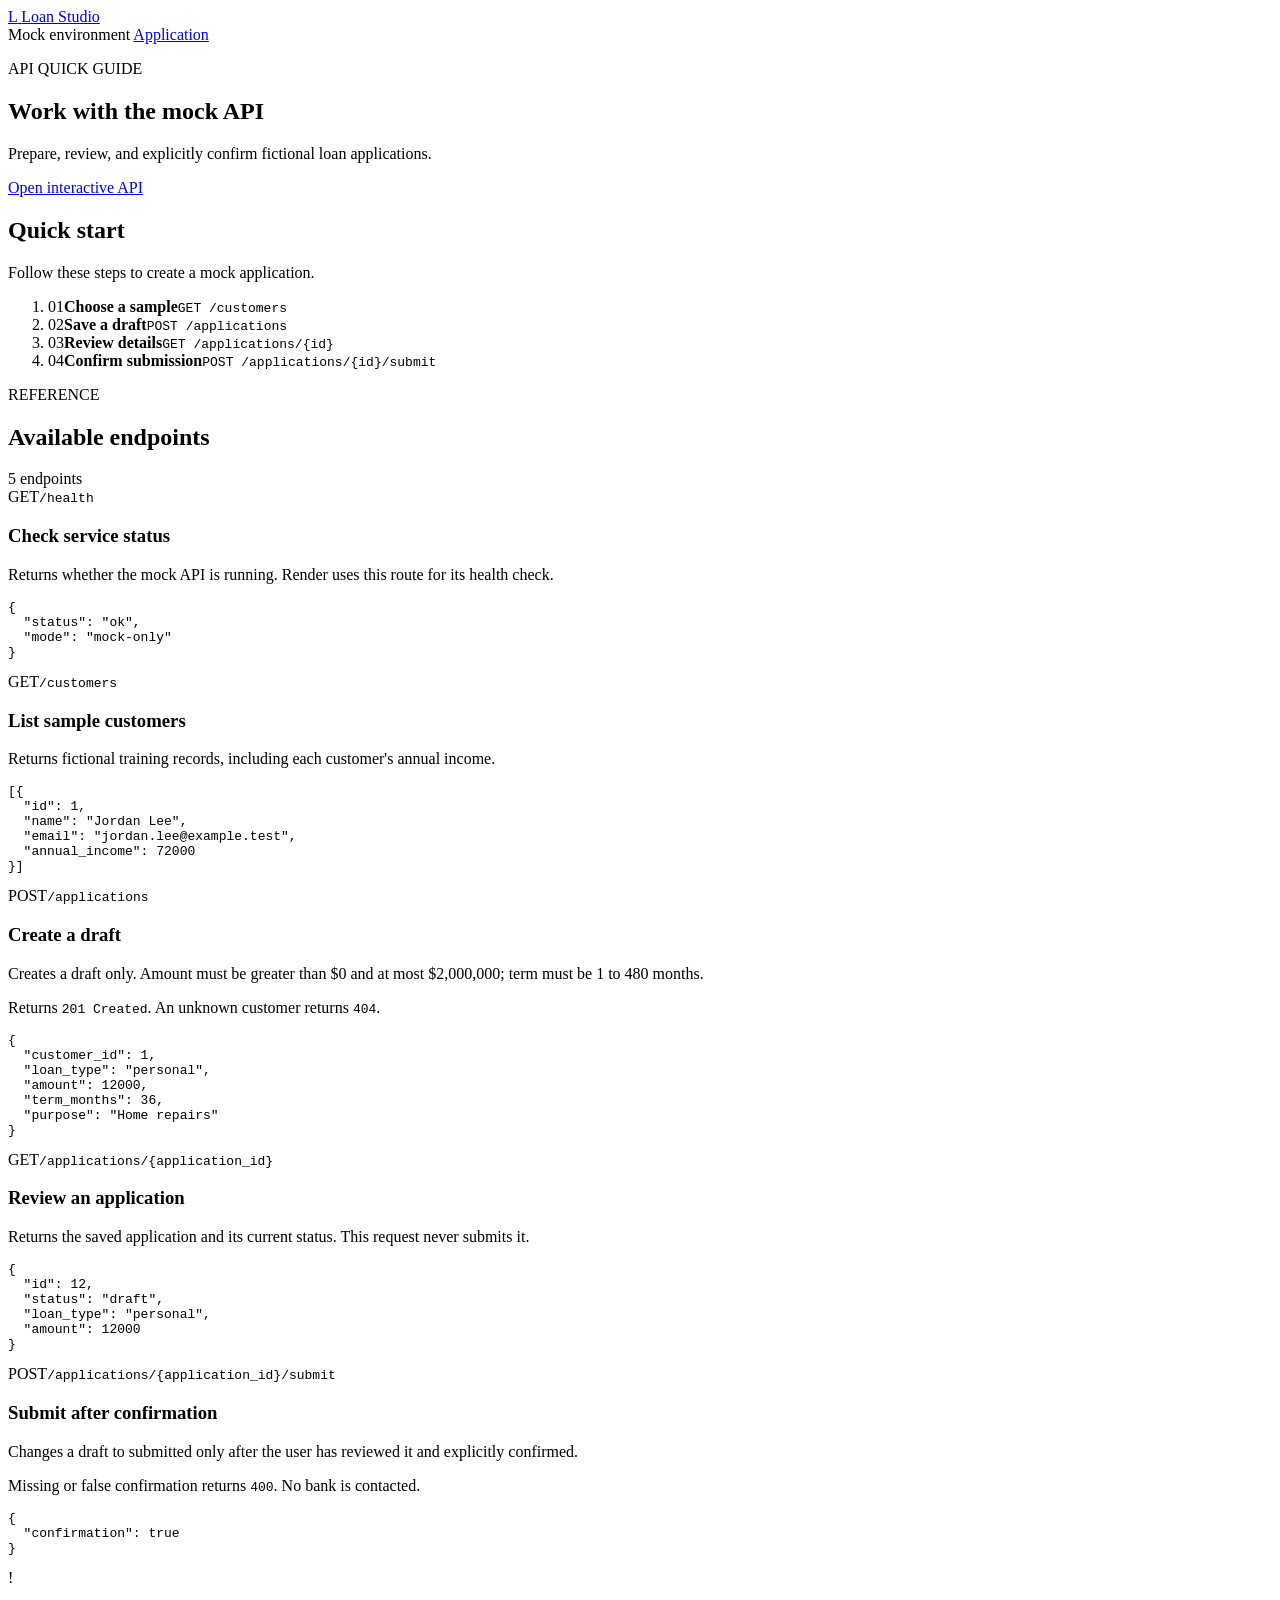
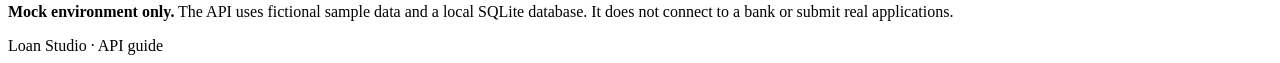
==== app/static/docs.html @ 6e6652a4 "Add friendly API documentation page" ====
<!doctype html>
<html lang="en">

<head>
    <meta charset="utf-8">
    <meta name="viewport" content="width=device-width, initial-scale=1">
    <meta name="theme-color" content="#fff8fc">
    <title>API guide | Loan Studio</title>
    <link rel="stylesheet" href="/static/styles.css">
    <link rel="stylesheet" href="/static/docs.css">
</head>

<body>
    <div class="app-shell docs-shell">
        <header class="topbar">
            <a class="brand" href="/" aria-label="Loan Studio application">
                <span class="brand-mark" aria-hidden="true">L</span>
                <span>Loan Studio</span>
            </a>
            <div class="topbar-tools">
                <span class="environment-pill"><span class="environment-dot"></span>Mock environment</span>
                <a class="docs-link" href="/">Application</a>
            </div>
        </header>

        <main>
            <section class="guide-heading" aria-labelledby="guide-title">
                <div>
                    <p class="eyebrow">API QUICK GUIDE</p>
                    <h1 id="guide-title">Work with the mock API</h1>
                    <p class="page-subtitle">Prepare, review, and explicitly confirm fictional loan applications.</p>
                </div>
                <a class="button button-violet" href="/swagger">Open interactive API</a>
            </section>

            <section class="quick-start" aria-labelledby="quick-start-title">
                <div class="quick-start-heading">
                    <h2 id="quick-start-title">Quick start</h2>
                    <p>Follow these steps to create a mock application.</p>
                </div>
                <ol class="quick-steps">
                    <li><span>01</span><strong>Choose a sample</strong><code>GET /customers</code></li>
                    <li><span>02</span><strong>Save a draft</strong><code>POST /applications</code></li>
                    <li><span>03</span><strong>Review details</strong><code>GET /applications/{id}</code></li>
                    <li><span>04</span><strong>Confirm submission</strong><code>POST /applications/{id}/submit</code>
                    </li>
                </ol>
            </section>

            <section class="endpoint-section" aria-labelledby="endpoint-title">
                <div class="endpoint-heading">
                    <div>
                        <p class="eyebrow">REFERENCE</p>
                        <h2 id="endpoint-title">Available endpoints</h2>
                    </div>
                    <span class="endpoint-count">5 endpoints</span>
                </div>

                <article class="endpoint-row">
                    <div class="endpoint-description">
                        <div class="endpoint-route"><span class="method-tag method-get">GET</span><code>/health</code>
                        </div>
                        <h3>Check service status</h3>
                        <p>Returns whether the mock API is running. Render uses this route for its health check.</p>
                    </div>
                    <pre class="response-example"><code>{
  "status": "ok",
  "mode": "mock-only"
}</code></pre>
                </article>

                <article class="endpoint-row">
                    <div class="endpoint-description">
                        <div class="endpoint-route"><span
                                class="method-tag method-get">GET</span><code>/customers</code></div>
                        <h3>List sample customers</h3>
                        <p>Returns fictional training records, including each customer's annual income.</p>
                    </div>
                    <pre class="response-example"><code>[{
  "id": 1,
  "name": "Jordan Lee",
  "email": "jordan.lee@example.test",
  "annual_income": 72000
}]</code></pre>
                </article>

                <article class="endpoint-row">
                    <div class="endpoint-description">
                        <div class="endpoint-route"><span
                                class="method-tag method-post">POST</span><code>/applications</code></div>
                        <h3>Create a draft</h3>
                        <p>Creates a draft only. Amount must be greater than $0 and at most $2,000,000; term must be 1
                            to 480 months.</p>
                        <p class="response-note">Returns <code>201 Created</code>. An unknown customer returns
                            <code>404</code>.</p>
                    </div>
                    <pre class="request-example"><code>{
  "customer_id": 1,
  "loan_type": "personal",
  "amount": 12000,
  "term_months": 36,
  "purpose": "Home repairs"
}</code></pre>
                </article>

                <article class="endpoint-row">
                    <div class="endpoint-description">
                        <div class="endpoint-route"><span
                                class="method-tag method-get">GET</span><code>/applications/{application_id}</code>
                        </div>
                        <h3>Review an application</h3>
                        <p>Returns the saved application and its current status. This request never submits it.</p>
                    </div>
                    <pre class="response-example"><code>{
  "id": 12,
  "status": "draft",
  "loan_type": "personal",
  "amount": 12000
}</code></pre>
                </article>

                <article class="endpoint-row">
                    <div class="endpoint-description">
                        <div class="endpoint-route"><span
                                class="method-tag method-post">POST</span><code>/applications/{application_id}/submit</code>
                        </div>
                        <h3>Submit after confirmation</h3>
                        <p>Changes a draft to submitted only after the user has reviewed it and explicitly confirmed.
                        </p>
                        <p class="response-note">Missing or false confirmation returns <code>400</code>. No bank is
                            contacted.</p>
                    </div>
                    <pre class="request-example"><code>{
  "confirmation": true
}</code></pre>
                </article>
            </section>

            <aside class="guide-safety" aria-label="Training environment notice">
                <span class="safety-mark" aria-hidden="true">!</span>
                <p><strong>Mock environment only.</strong> The API uses fictional sample data and a local SQLite
                    database. It does not connect to a bank or submit real applications.</p>
            </aside>
        </main>

        <footer class="footer-note">Loan Studio <span aria-hidden="true">·</span> API guide</footer>
    </div>
</body>

</html>
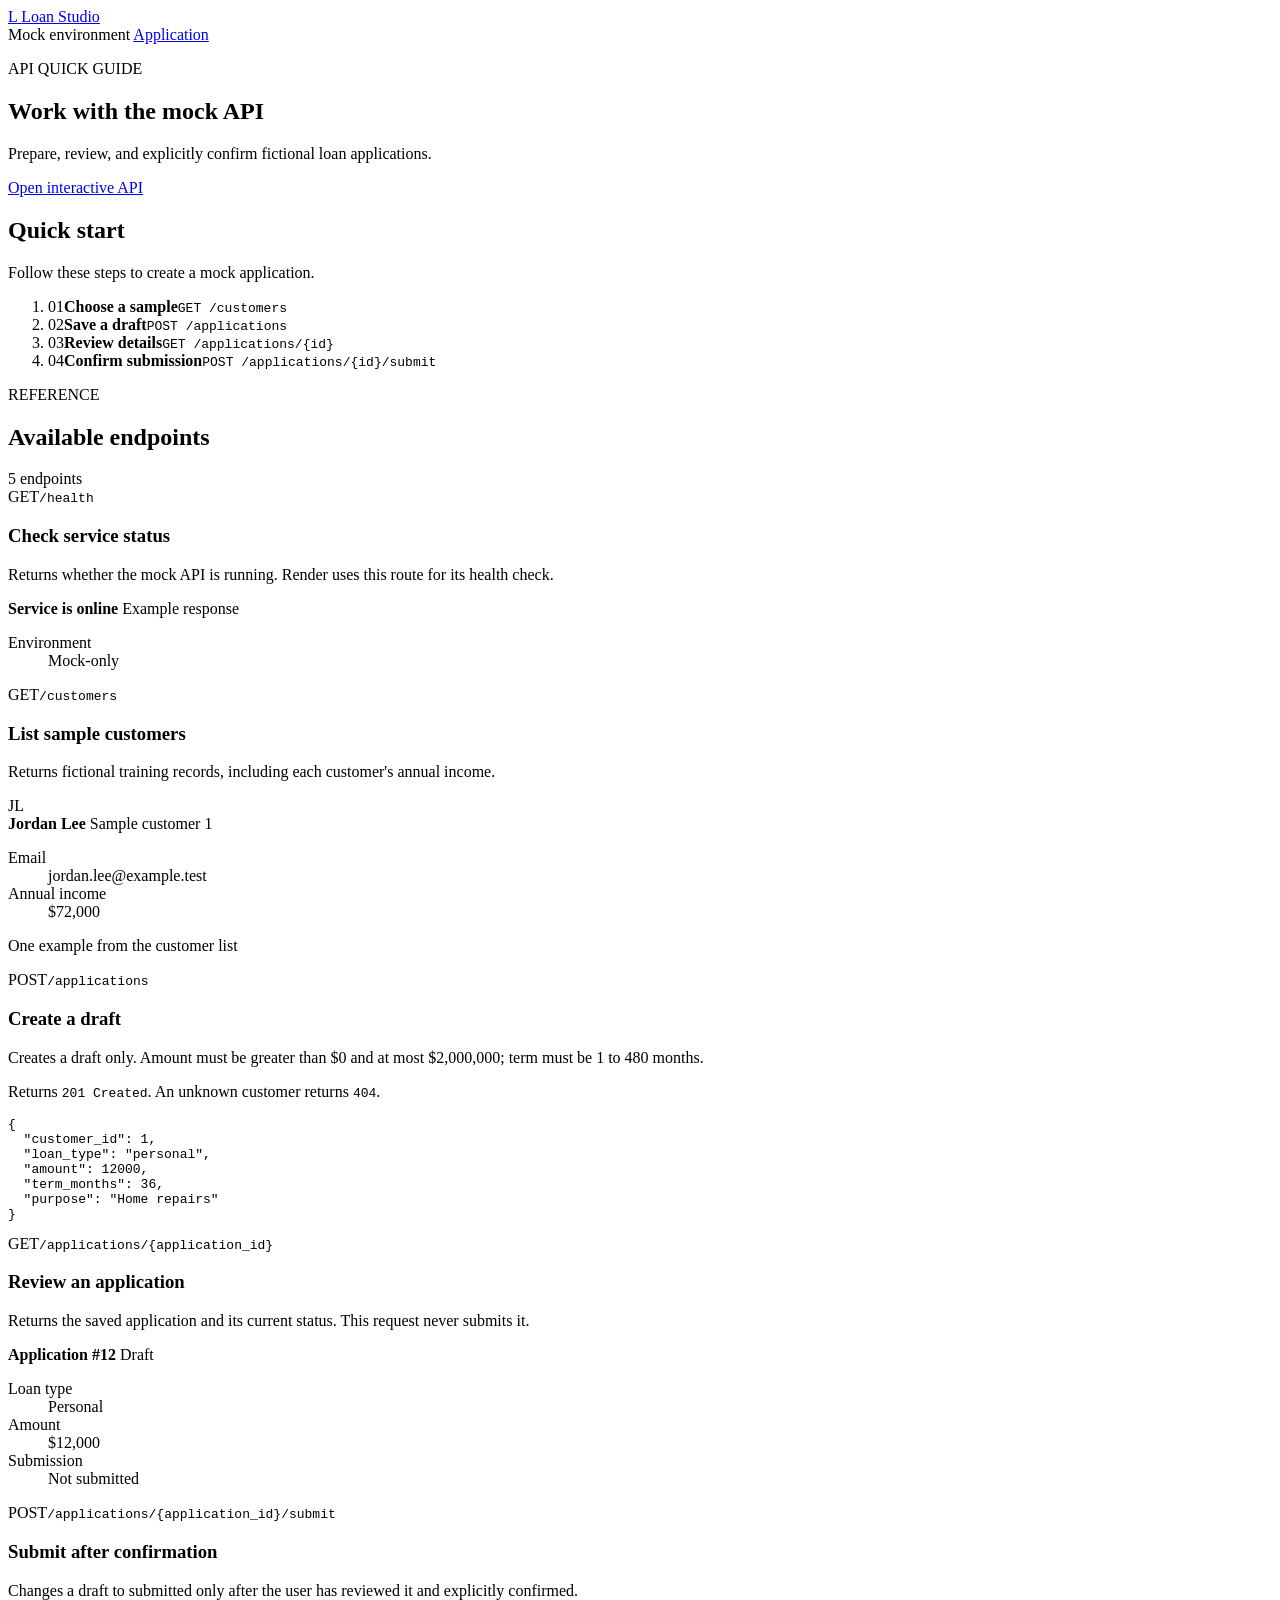
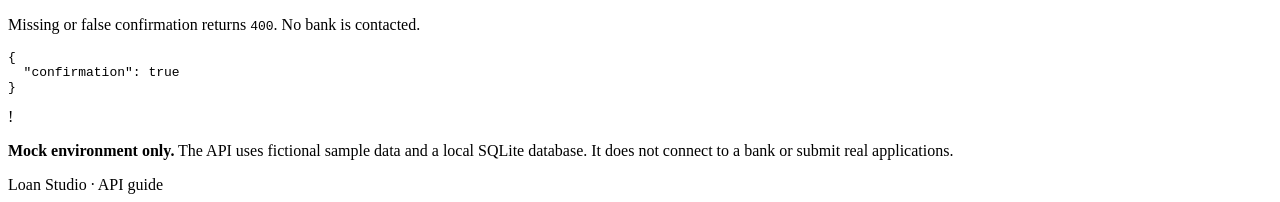
==== commit 745ff417: "Render API outputs as readable summaries" ====
--- a/app/static/docs.html
+++ b/app/static/docs.html
@@ -63,10 +63,19 @@
                         <h3>Check service status</h3>
                         <p>Returns whether the mock API is running. Render uses this route for its health check.</p>
                     </div>
-                    <pre class="response-example"><code>{
-  "status": "ok",
-  "mode": "mock-only"
-}</code></pre>
+                    <div class="response-summary">
+                        <div class="response-summary-heading">
+                            <span class="status-indicator" aria-hidden="true"></span>
+                            <strong>Service is online</strong>
+                            <span class="result-label">Example response</span>
+                        </div>
+                        <dl class="response-fields">
+                            <div>
+                                <dt>Environment</dt>
+                                <dd>Mock-only</dd>
+                            </div>
+                        </dl>
+                    </div>
                 </article>
 
                 <article class="endpoint-row">
@@ -76,12 +85,26 @@
                         <h3>List sample customers</h3>
                         <p>Returns fictional training records, including each customer's annual income.</p>
                     </div>
-                    <pre class="response-example"><code>[{
-  "id": 1,
-  "name": "Jordan Lee",
-  "email": "jordan.lee@example.test",
-  "annual_income": 72000
-}]</code></pre>
+                    <div class="response-summary">
+                        <div class="customer-preview">
+                            <span class="customer-initials" aria-hidden="true">JL</span>
+                            <div>
+                                <strong>Jordan Lee</strong>
+                                <span class="result-label">Sample customer 1</span>
+                            </div>
+                        </div>
+                        <dl class="response-fields">
+                            <div>
+                                <dt>Email</dt>
+                                <dd>jordan.lee@example.test</dd>
+                            </div>
+                            <div>
+                                <dt>Annual income</dt>
+                                <dd>$72,000</dd>
+                            </div>
+                        </dl>
+                        <p class="result-label">One example from the customer list</p>
+                    </div>
                 </article>
 
                 <article class="endpoint-row">
@@ -92,7 +115,8 @@
                         <p>Creates a draft only. Amount must be greater than $0 and at most $2,000,000; term must be 1
                             to 480 months.</p>
                         <p class="response-note">Returns <code>201 Created</code>. An unknown customer returns
-                            <code>404</code>.</p>
+                            <code>404</code>.
+                        </p>
                     </div>
                     <pre class="request-example"><code>{
   "customer_id": 1,
@@ -111,12 +135,26 @@
                         <h3>Review an application</h3>
                         <p>Returns the saved application and its current status. This request never submits it.</p>
                     </div>
-                    <pre class="response-example"><code>{
-  "id": 12,
-  "status": "draft",
-  "loan_type": "personal",
-  "amount": 12000
-}</code></pre>
+                    <div class="response-summary">
+                        <div class="response-summary-heading">
+                            <strong>Application #12</strong>
+                            <span class="status-chip">Draft</span>
+                        </div>
+                        <dl class="response-fields">
+                            <div>
+                                <dt>Loan type</dt>
+                                <dd>Personal</dd>
+                            </div>
+                            <div>
+                                <dt>Amount</dt>
+                                <dd>$12,000</dd>
+                            </div>
+                            <div>
+                                <dt>Submission</dt>
+                                <dd>Not submitted</dd>
+                            </div>
+                        </dl>
+                    </div>
                 </article>
 
                 <article class="endpoint-row">
